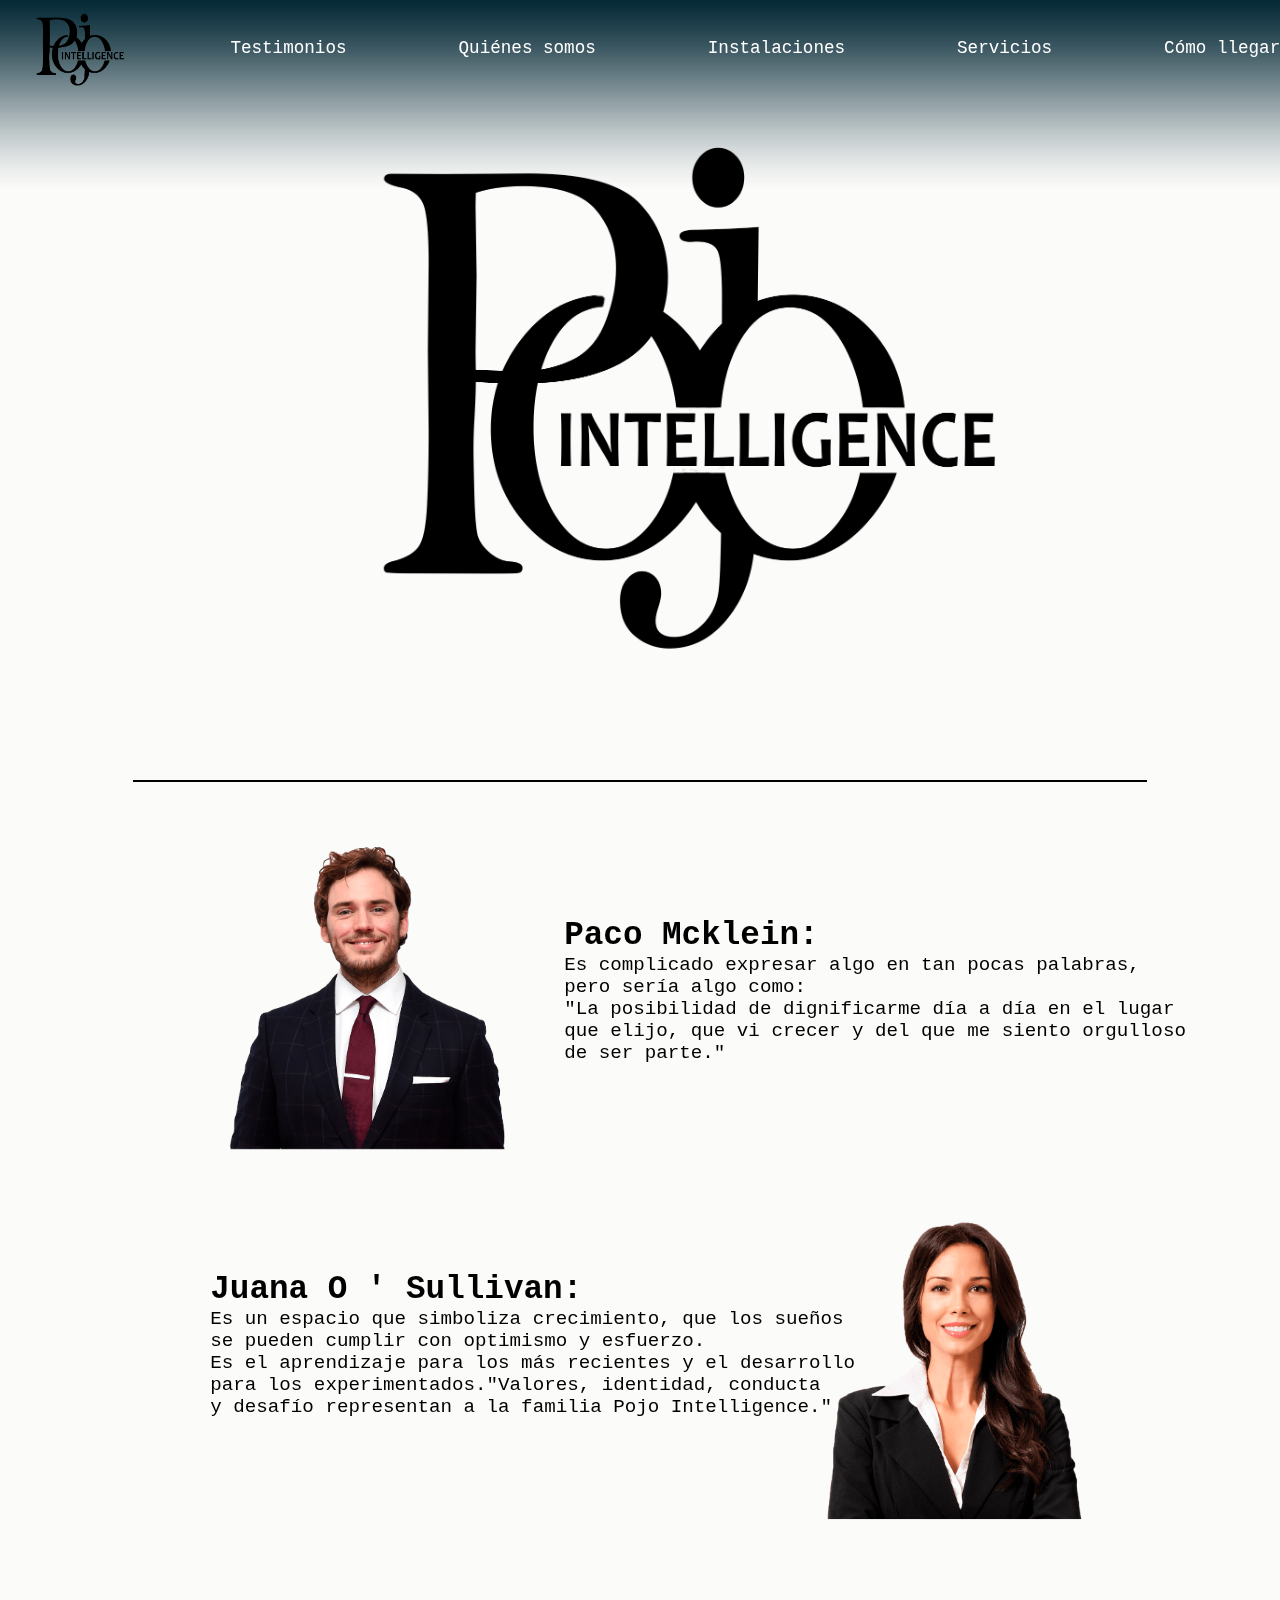
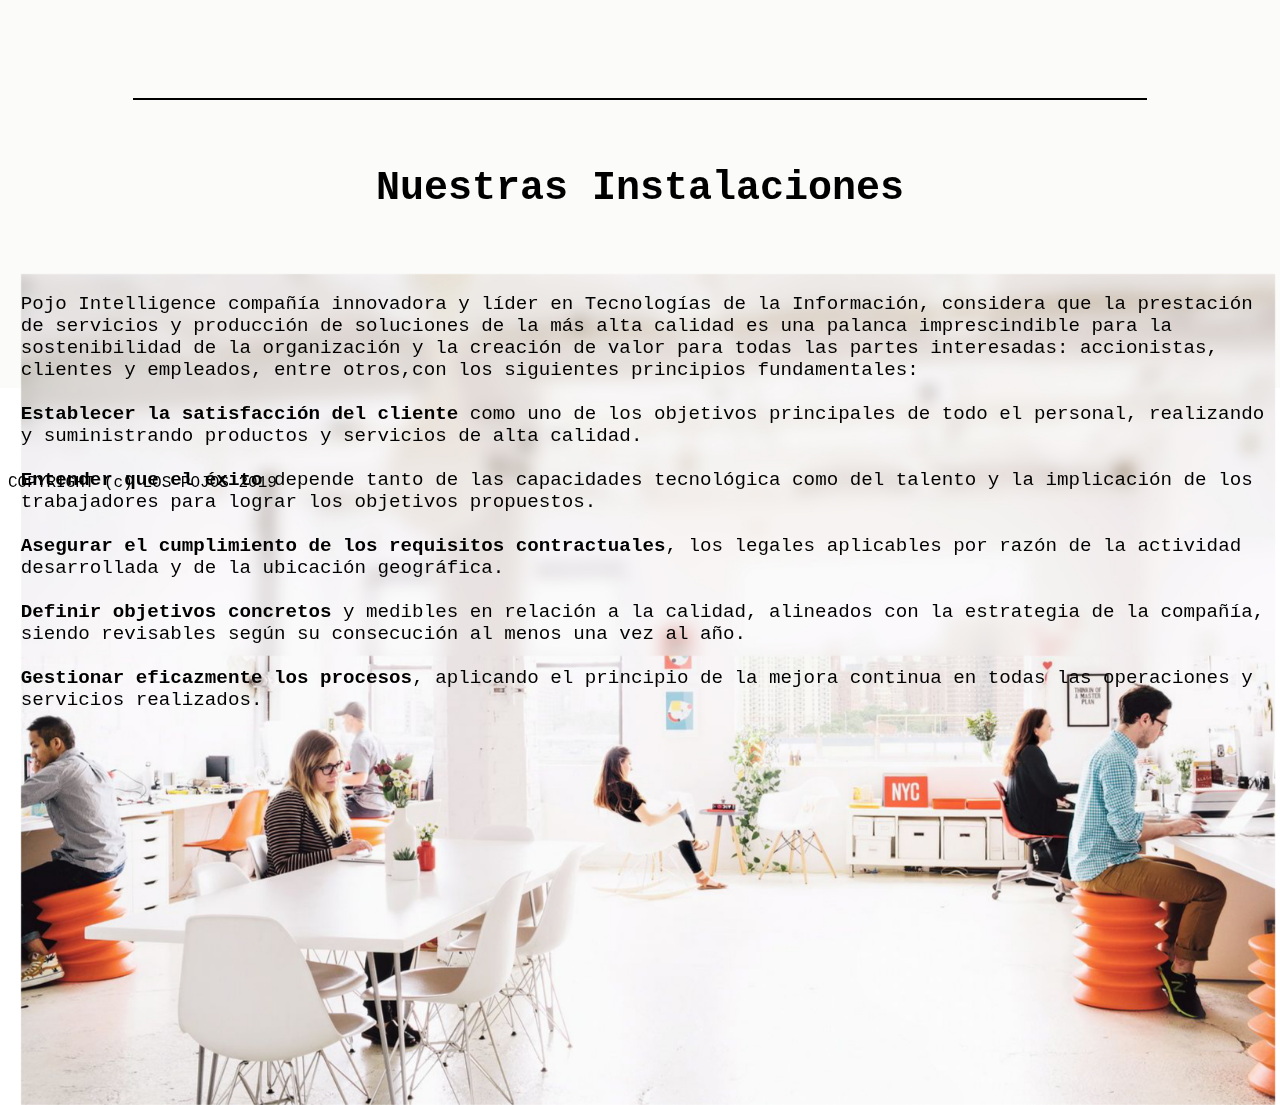
==== index.html @ 24818435 "Update index.html" ====
<!DOCTYPE html>
<html>
    <head>
        <meta charset="UTF-8"/>
        <link rel="stylesheet" type="text/css" href="CSS/disenioIndex.css"/>
        
    </head>

    <body>
        
        <div>
            <img id="fondo" src="IMAGES/fondo.png"/>
            <img id="degradado" src="IMAGES/degradado.png"/>
            <div class="menu">
                <a class="enlace" href="index.html"><li class="menuLetra"><img class="logito" src="IMAGES/logito.png"/></li></a><br><br>
                <a class="enlace" href="#testimonio"><li class="menuLetra">Testimonios</li></a>
                <a class="enlace" href="quienesSomos.html"><li class="menuLetra">Quiénes somos</li></a>
                <a class="enlace" href="#lasOficinas"><li class="menuLetra">Instalaciones</li></a>
                <a class="enlace" href="servicios.html"><li class="menuLetra">Servicios</li></a>
                <a class="enlace" href="comoLlegar.html"><li class="menuLetra">Cómo llegar</li></a>
            </div>
            <img class="fotoLogo" src="IMAGES/logito.png"/>
        </div>
        <br>
        <br>
        <br>
        <br>
        <br>
        <br>
       

        <hr>

        <div id="testimonio" >
            <div class="cuadro uno"><img class="imleft" src="IMAGES/traje.png"/><p class="pright"><b id="nombres">Paco Mcklein:</b><br>
                Es complicado expresar algo en tan pocas palabras,<br>
                pero sería algo como:<br>
                "La posibilidad de dignificarme día a día en el lugar<br>
                que elijo, que vi crecer y del que me siento orgulloso<br>
                de ser parte."</p>
            </div>

            <div class="cuadro dos"><p class="pleft"><b id="nombres">Juana O ' Sullivan:</b><br>
                Es un espacio que simboliza crecimiento, que los sueños<br>
                se pueden cumplir con optimismo y esfuerzo.<br>
                Es el aprendizaje para los más recientes y el desarrollo<br>
                para los experimentados."Valores, identidad, conducta<br>
                y desafío representan a la familia Pojo Intelligence."</p><img class="imright" src="IMAGES/traja.png"/></div>
        </div>

        <hr>
        
        <br>
        <p id="inst">Nuestras Instalaciones</p>
        <div id="lasOficinas">
            <img class="ofright" src="IMAGES/oficina.jpg"/>
            <div id="textoOfi"><p>Pojo Intelligence compañía innovadora y líder en Tecnologías de la Información, considera que la prestación de
                servicios y producción de soluciones de la más alta calidad es una palanca imprescindible para la sostenibilidad
                de la organización y la creación de valor para todas las partes interesadas: accionistas, clientes y empleados, entre otros,con
                los siguientes principios fundamentales:<br><br>
                <b>Establecer la satisfacción del cliente</b> como uno de los objetivos principales de todo el personal, realizando y
                suministrando productos y servicios de alta calidad.<br><br>
                <b>Entender que el éxito</b> depende tanto de las capacidades tecnológica como del talento y la implicación de los
                trabajadores para lograr los objetivos propuestos.<br><br>
                <b>Asegurar el cumplimiento de los requisitos contractuales</b>, los legales aplicables por razón de la actividad 
                desarrollada y de la ubicación geográfica.<br><br>
                <b>Definir objetivos concretos</b> y medibles en    relación a la calidad, alineados con la estrategia de la compañía, 
                siendo revisables según su consecución al menos una vez al año.<br><br>
                <b>Gestionar eficazmente los procesos</b>, aplicando el principio de la mejora continua en todas las operaciones y servicios 
                realizados.</p>
            </div>
        </div>
        
        <!-- EMPIEZA EL FOOTER -->
        <div id="footer">
            <br>
            <br>
            
             COPYRIGHT (c) LOS POJOS  2019
        </div>
        <!-- ACABA EL FOOTER -->
    </body>
    <footer>
       
    </footer>
</html>
---- CSS/disenioIndex.css ----
/*INDEX*/

/*FONDO Y MENU*/

body {
    font-family: "Courier New";
}
#fondo{
    position: fixed;
    z-index: -1000;
    margin-left: -100px;
    margin-top: -20px;
}

#degradado{
    position: fixed;
    z-index: -900;
    margin-left: -100px;
    margin-top: -20px;
}

.menu{
    position:fixed;
    height:12%;
    width: 100%;
    bottom: 88%;
}

.menuLetra{
    color: white;
    margin-left:8%;
    display: inline;
    background-color: *rgb(223, 219, 219);
    position: static;
    padding-top:1%;
    padding-bottom:1%;  
    font-size: 110%;
}

.menuLetra:hover{
    margin-left: 8%;
    display: inline;
    background-color: rgba(248, 209, 165, 0.301);
    position: static;
    padding-top:1%;
    padding-bottom:1%;
}

.enlace{
    text-decoration: none;
}

/*HASTA AQUÍ FONDO Y MENU*/

.fotoLogo{
    align-content: center;
    position: static;
    margin-top:10%;
    margin-left: 25%;
    width: 700px; 
}

hr{
    width: 80%;
    height: 5%;
    background-color: rgb(0, 0, 0);
    border: 0.5px solid black;
    border: 0.5px solid black;
}

.logito{
    width: 100px;
    float: left;
    margin-top: 12px;
    margin-left: 20px;
   
}
 /*TESTIMONIOS*/
 #testimonio{ 
    width:100%;
    padding-top: 3%;
    padding-bottom: 20%;
}

    /*CUADROS*/
.cuadro{
    margin-left: 30%;
    position: static;
}

#nombres{
    font-size: 170%;
}
    /*CUADRO 1*/
.imleft{
    z-index: -950;
    white-space: nowrap;
    float:left;
    width: 35%;
    margin-left: -20%;
    margin-top: 1.3%;
    position: relative;
}
.pright{
    white-space: nowrap;
    float: left;
    width: 60%;
    margin-left: 5%;
    margin-top: 10%;
    font-size: 120%;
    text-align: justify;

}
    /*CUADRO 2*/
.dos{
    margin-top: 15%;
}

.pleft{
    white-space: nowrap;
    margin-top: 50%;
    margin-left: -20%;
    width:60%;
    font-size: 120%;
    text-align: justify;

}
.imright{
    z-index: -950;
    position: relative; 
    float:right;
    width: 35%;
    margin-right: 20%;
    margin-top: -25%;
}

    /*OFICINAS*/
#inst{
    font-size: 250%;
    text-align: center;
    font-weight: bold;
}

#lasOficinas{
    z-index: -950;
    margin-left: 1%;
    margin-top: 5%;
    padding-bottom: 13%;
    
}
.ofright{
    z-index: -950;
    width: 98%;
    margin-right: 20px;
    position: absolute;
}

#textoOfi{
    position: absolute;
    font-size: 120%;
}
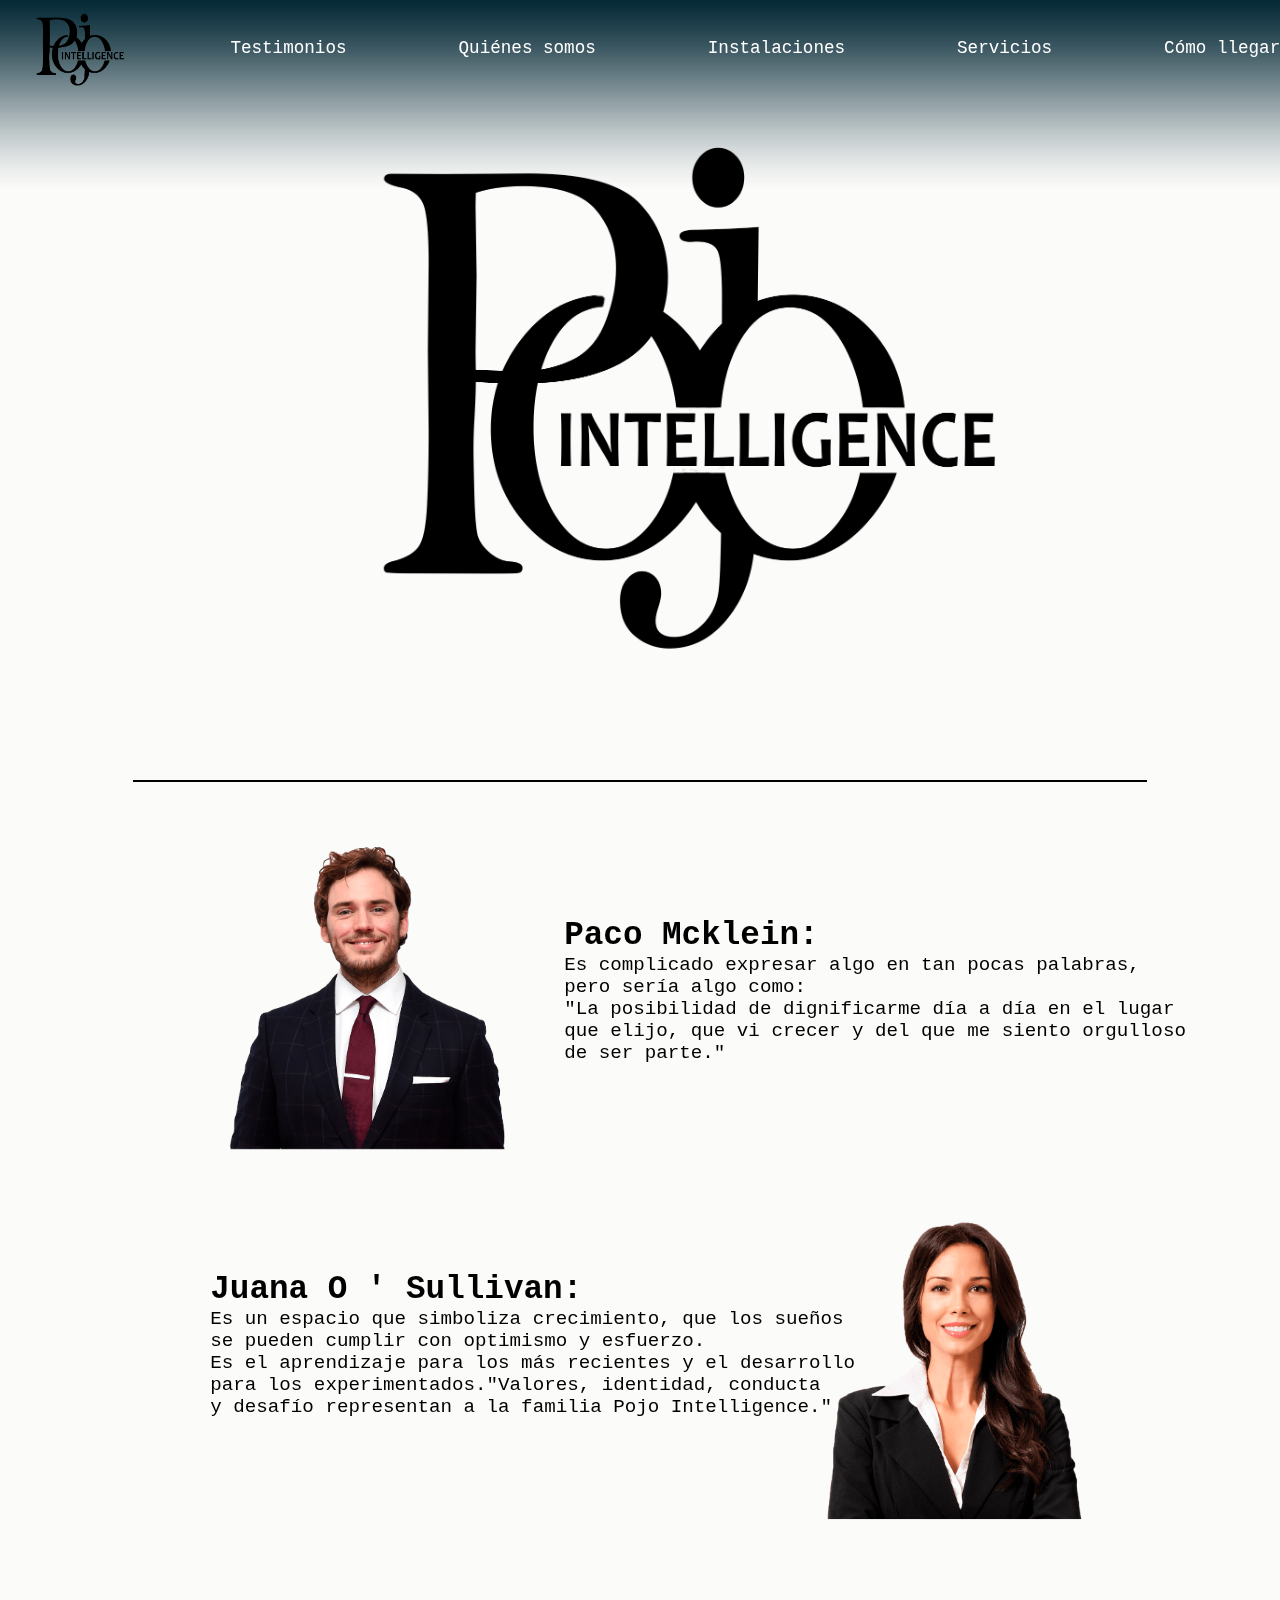
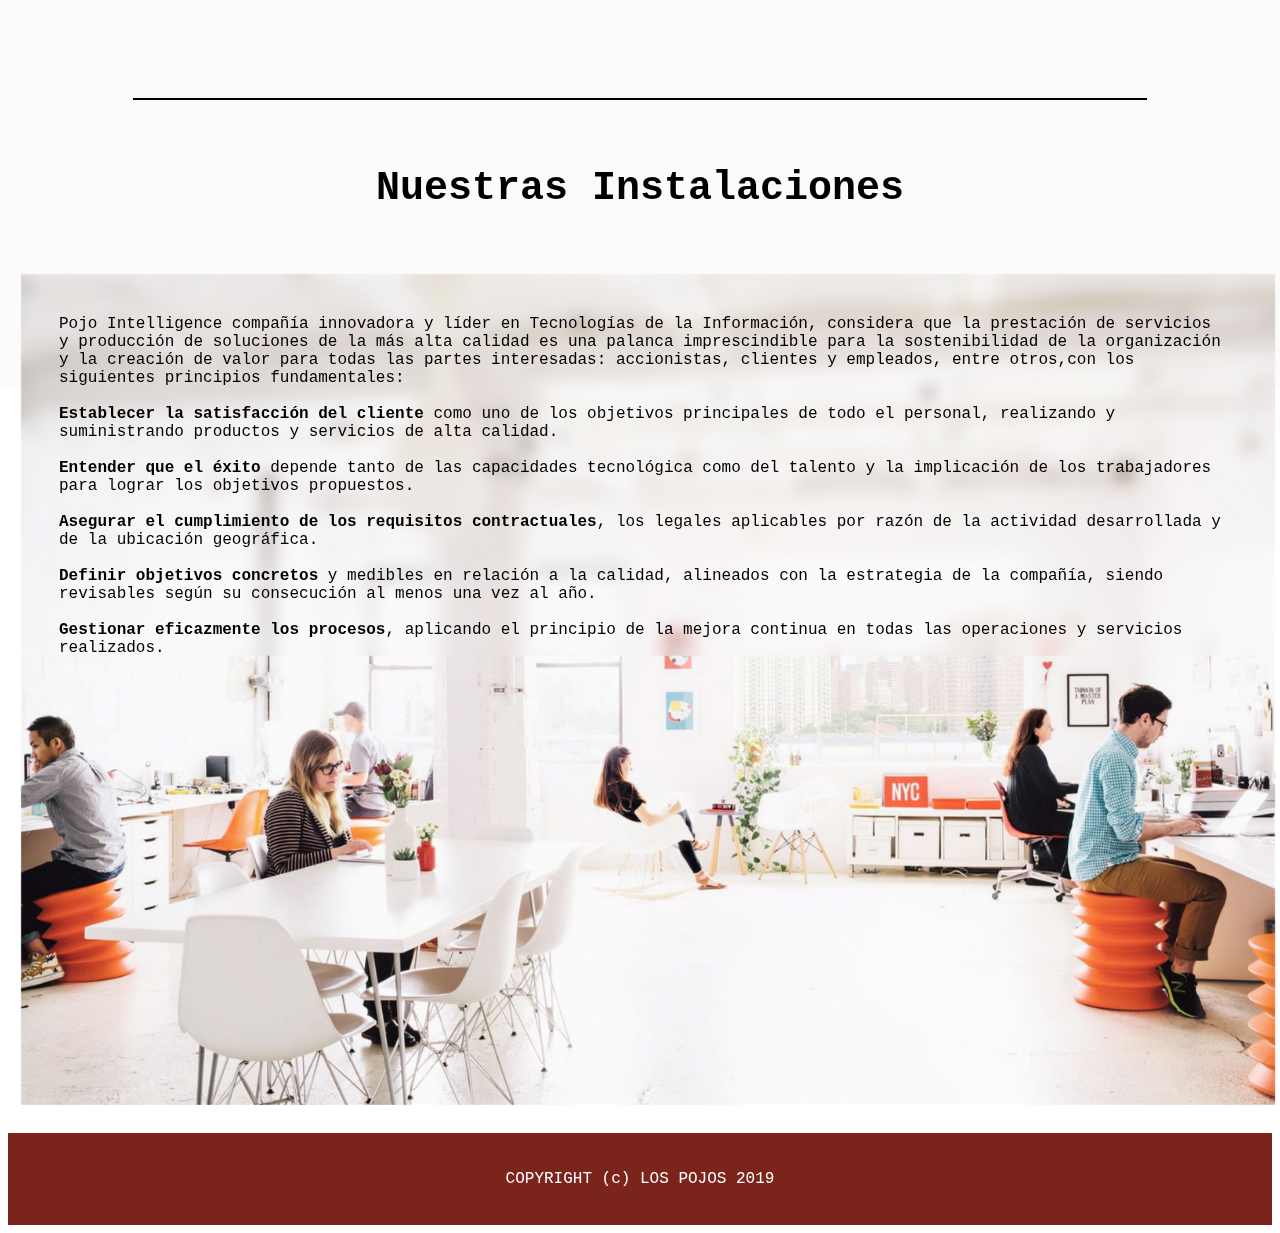
==== commit 8cf1a34d: "Update index.html" ====
--- a/index.html
+++ b/index.html
@@ -80,7 +80,4 @@
         </div>
         <!-- ACABA EL FOOTER -->
     </body>
-    <footer>
-       
-    </footer>
 </html>
--- a/CSS/disenioIndex.css
+++ b/CSS/disenioIndex.css
@@ -35,6 +35,7 @@
     padding-top:1%;
     padding-bottom:1%;  
     font-size: 110%;
+    
 }
 
 .menuLetra:hover{
@@ -157,7 +158,20 @@
 
 #textoOfi{
     position: absolute;
-    font-size: 120%;
+    font-size: 100%;
+    z-index: -800;  
+    margin-left: 3%;
+    margin-right: 4%;
+    padding-top: 2%;
+}
+
+#footer{
+    border: 1px solid #7B241C;
+    background-color: #7B241C;
+    color: white;
+    height: 90px;
+    text-align: center;
+    margin-top: 55%;
 }
 
 
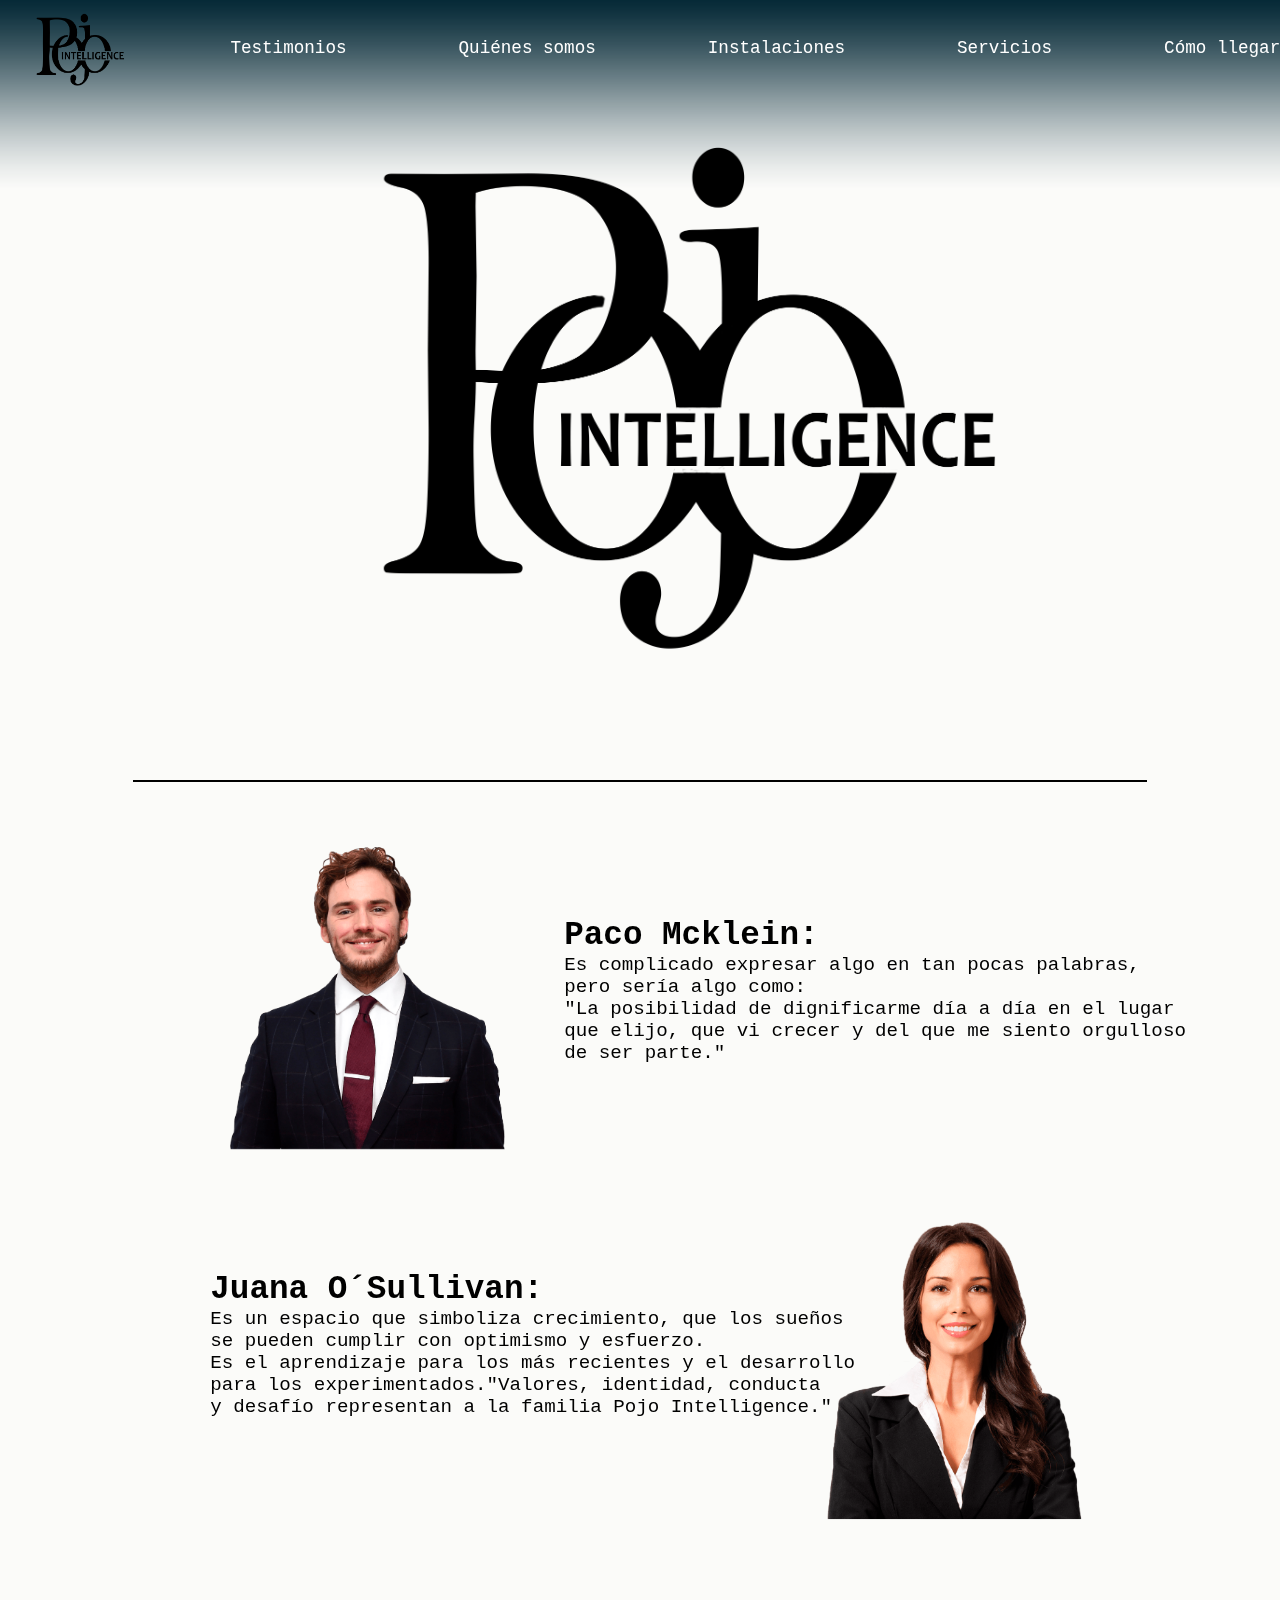
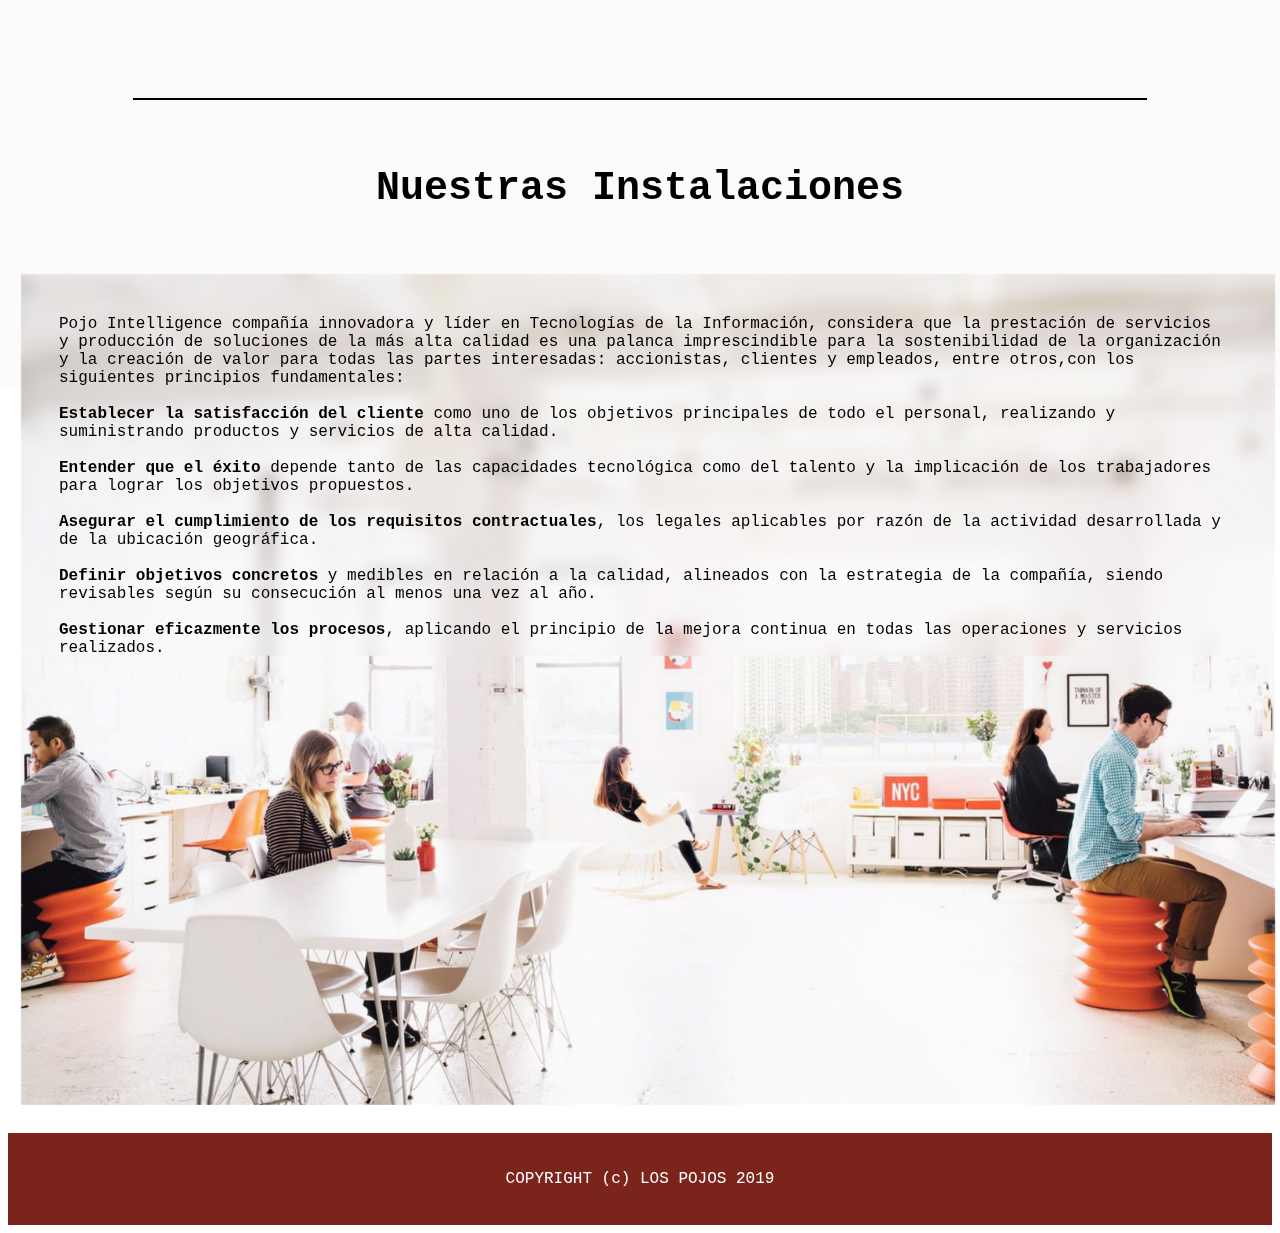
==== commit 5a193f99: "Update index.html" ====
--- a/index.html
+++ b/index.html
@@ -40,7 +40,7 @@
                 de ser parte."</p>
             </div>
 
-            <div class="cuadro dos"><p class="pleft"><b id="nombres">Juana O ' Sullivan:</b><br>
+            <div class="cuadro dos"><p class="pleft"><b id="nombres">Juana O´Sullivan:</b><br>
                 Es un espacio que simboliza crecimiento, que los sueños<br>
                 se pueden cumplir con optimismo y esfuerzo.<br>
                 Es el aprendizaje para los más recientes y el desarrollo<br>
@@ -70,12 +70,10 @@
                 realizados.</p>
             </div>
         </div>
-        
         <!-- EMPIEZA EL FOOTER -->
         <div id="footer">
             <br>
             <br>
-            
              COPYRIGHT (c) LOS POJOS  2019
         </div>
         <!-- ACABA EL FOOTER -->
--- a/CSS/disenioIndex.css
+++ b/CSS/disenioIndex.css
@@ -30,7 +30,7 @@
     color: white;
     margin-left:8%;
     display: inline;
-    background-color: *rgb(223, 219, 219);
+    /*background-color: *rgb(223, 219, 219);*/
     position: static;
     padding-top:1%;
     padding-bottom:1%;  
@@ -173,5 +173,3 @@
     text-align: center;
     margin-top: 55%;
 }
-
-
